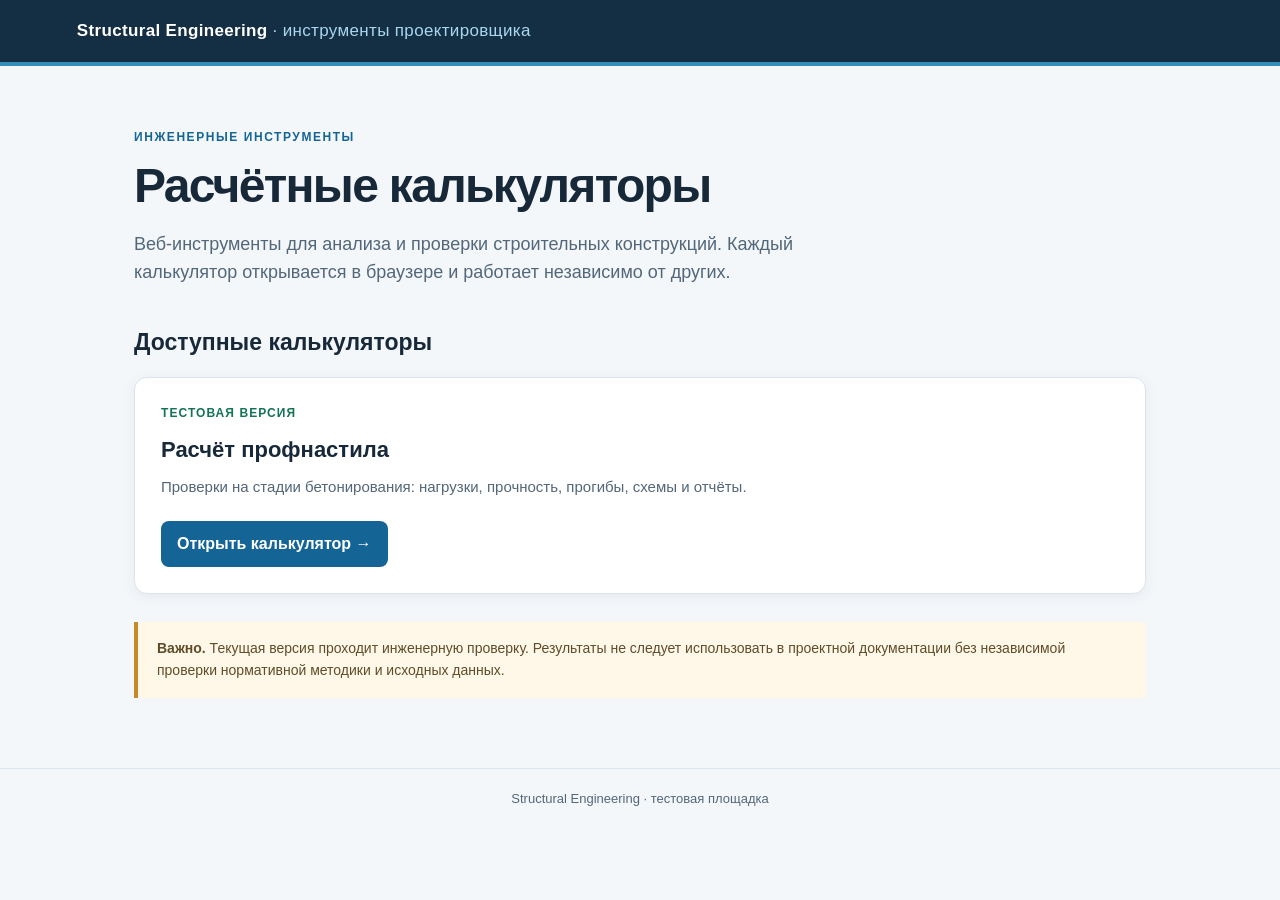
==== index.html @ 427e0d83 "Initialize Structural Engineering calculator catalog homepage" ====
<!doctype html>
<html lang="ru">
<head>
<meta charset="utf-8">
<meta name="viewport" content="width=device-width,initial-scale=1">
<meta name="robots" content="noindex,nofollow,noarchive">
<meta name="color-scheme" content="light">
<title>Structural Engineering · Инженерные калькуляторы</title>
<style>
:root{color-scheme:light;--ink:#172839;--soft:#526779;--line:#dce5ee;--accent:#146596;--bg:#f4f7fa}
*{box-sizing:border-box}body{margin:0;background:var(--bg);color:var(--ink);font-family:-apple-system,BlinkMacSystemFont,"Segoe UI",Arial,sans-serif;line-height:1.55}
header{background:#142e43;color:white;padding:18px max(6vw,24px);border-bottom:4px solid #358cb9}
.brand{font-size:17px;font-weight:750;letter-spacing:.02em}.brand span{color:#a9d7f0;font-weight:500}
main{max-width:1060px;margin:0 auto;padding:62px 24px 70px}
.kicker{text-transform:uppercase;letter-spacing:.13em;font-size:12px;color:var(--accent);font-weight:750}
h1{font-size:clamp(30px,4.5vw,48px);line-height:1.13;margin:12px 0 16px;letter-spacing:-.035em}
.lead{font-size:18px;max-width:730px;color:var(--soft);margin-bottom:38px}
section h2{font-size:23px;margin:35px 0 16px}
.grid{display:grid;grid-template-columns:repeat(auto-fit,minmax(260px,1fr));gap:18px}
.card{background:#fff;border:1px solid var(--line);border-radius:13px;padding:26px;box-shadow:0 3px 14px #162c4010}
.card .tag{font-size:12px;text-transform:uppercase;letter-spacing:.09em;font-weight:800;color:#137357}
.card h3{margin:11px 0 8px;font-size:22px}.card p{margin:0 0 22px;color:var(--soft);font-size:15px}
.card a{display:inline-block;padding:11px 16px;border-radius:8px;background:var(--accent);color:white;text-decoration:none;font-weight:700}
.card a:hover{background:#0d4c74}
.notice{margin-top:28px;padding:16px 19px;border-left:4px solid #c48a26;background:#fff8e9;font-size:14px;color:#5f4c28}
footer{border-top:1px solid var(--line);color:var(--soft);font-size:13px;padding:20px 24px;text-align:center}
</style>
</head>
<body>
<header><div class="brand">Structural Engineering <span>· инструменты проектировщика</span></div></header>
<main>
<div class="kicker">Инженерные инструменты</div>
<h1>Расчётные калькуляторы</h1>
<p class="lead">Веб-инструменты для анализа и проверки строительных конструкций. Каждый калькулятор открывается в браузере и работает независимо от других.</p>
<section aria-labelledby="tools"><h2 id="tools">Доступные калькуляторы</h2>
<div class="grid">
<article class="card">
<div class="tag">Тестовая версия</div>
<h3>Расчёт профнастила</h3>
<p>Проверки на стадии бетонирования: нагрузки, прочность, прогибы, схемы и отчёты.</p>
<a href="./calculators/profnastil/">Открыть калькулятор →</a>
</article>
</div></section>
<div class="notice"><strong>Важно.</strong> Текущая версия проходит инженерную проверку. Результаты не следует использовать в проектной документации без независимой проверки нормативной методики и исходных данных.</div>
</main>
<footer>Structural Engineering · тестовая площадка</footer>
</body></html>
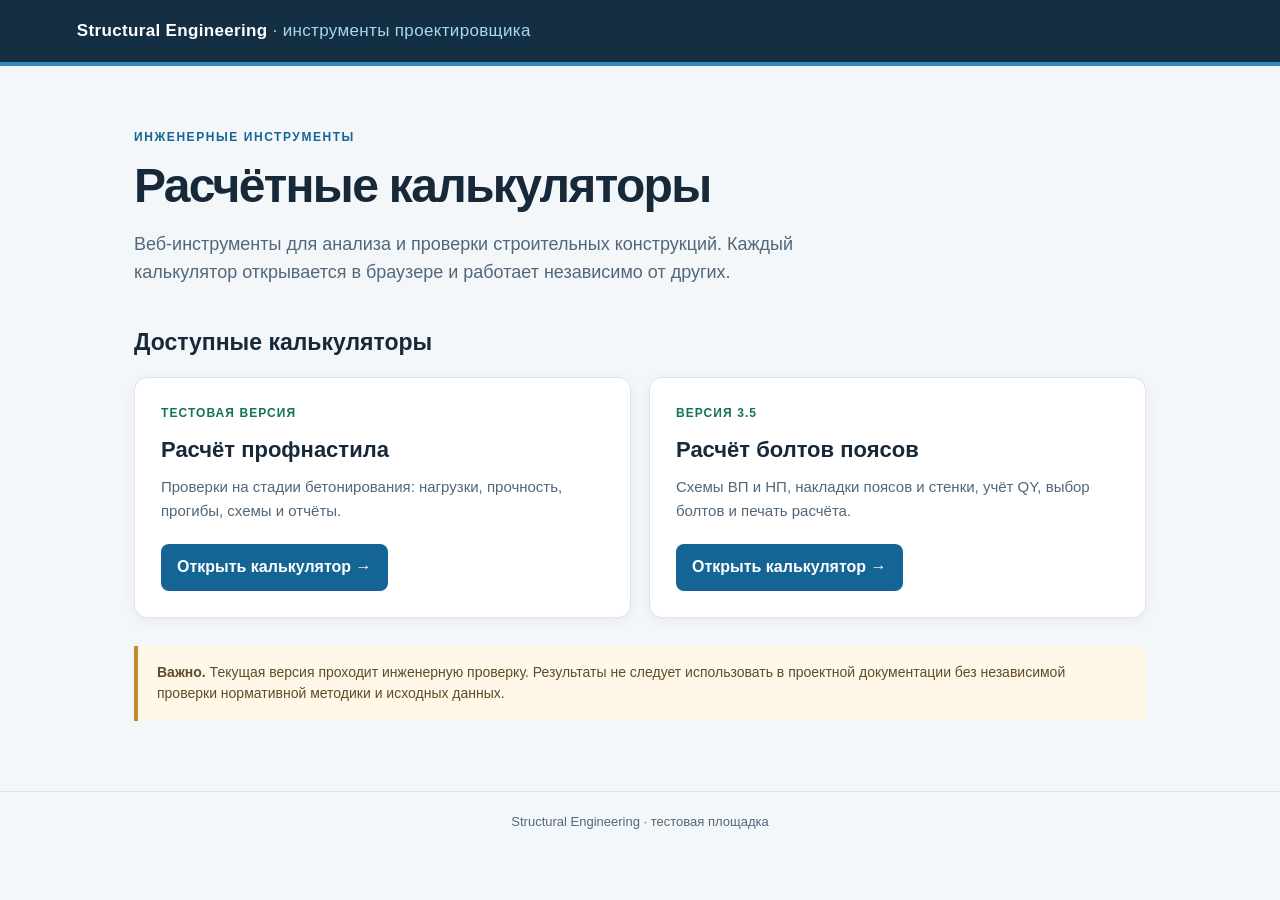
==== commit d27d4788: "Publish bolt connection calculator v3.5 and add homepage link" ====
--- a/index.html
+++ b/index.html
@@ -40,6 +40,12 @@
 <p>Проверки на стадии бетонирования: нагрузки, прочность, прогибы, схемы и отчёты.</p>
 <a href="./calculators/profnastil/">Открыть калькулятор →</a>
 </article>
+<article class="card">
+<div class="tag">Версия 3.5</div>
+<h3>Расчёт болтов поясов</h3>
+<p>Схемы ВП и НП, накладки поясов и стенки, учёт QY, выбор болтов и печать расчёта.</p>
+<a href="./calculators/bolts/">Открыть калькулятор →</a>
+</article>
 </div></section>
 <div class="notice"><strong>Важно.</strong> Текущая версия проходит инженерную проверку. Результаты не следует использовать в проектной документации без независимой проверки нормативной методики и исходных данных.</div>
 </main>
